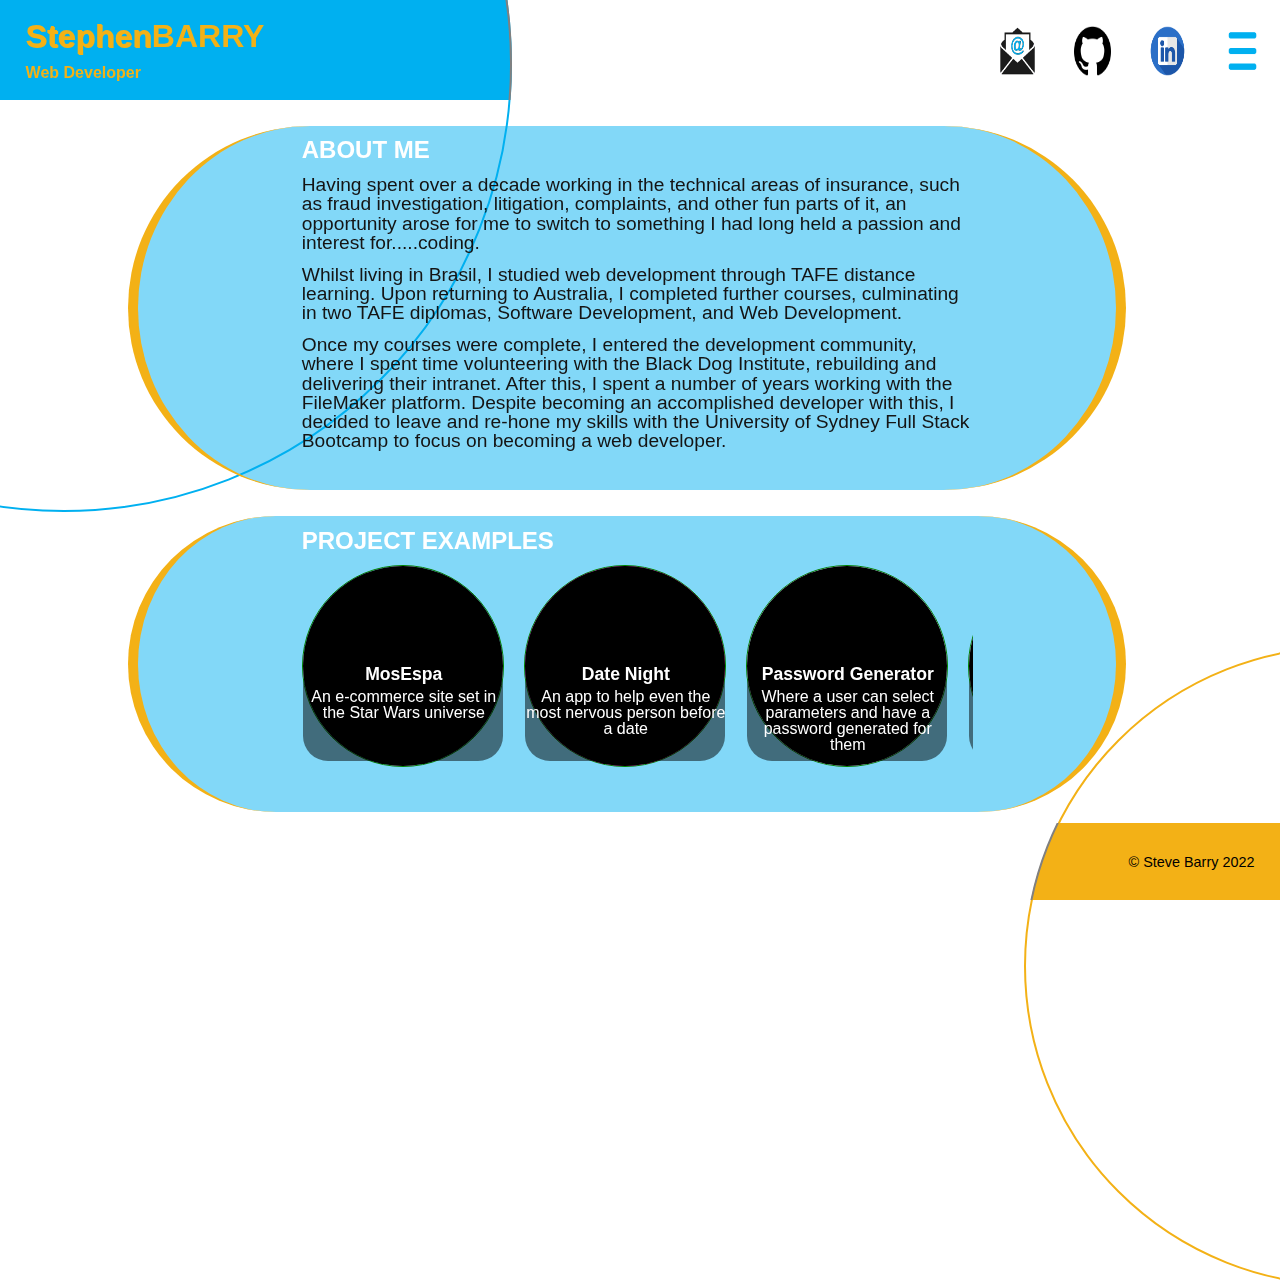
==== index.html @ 21e608d3 "resume link added, contact details added on modal, deleted old main css, renamed test to main" ====
<!DOCTYPE html>
<html lang="en">
<head>
    <meta charset="UTF-8">
    <meta http-equiv="X-UA-Compatible" content="IE=edge">
    <meta name="viewport" content="width=device-width, initial-scale=1.0">
    <title>Stephen Barry</title>

    <link rel="stylesheet" type="text/css" href="./assets/css/reset.css"/>
    <link rel="stylesheet" type="text/css" href="./assets/css/var.css"/>    
    <link rel="stylesheet" type="text/css" href="./assets/css/key.css"/>  
    <link rel="stylesheet" type="text/css" href="./assets/css/bg.css"/>      
    <link rel="stylesheet" type="text/css" href="./assets/css/main.css"/>
    <link rel="stylesheet" type="text/css" href="./assets/css/scroll.css"/> 
    <link rel="stylesheet" type="text/css" href="./assets/css/media.css"/>   
    <link rel="stylesheet" type="text/css" href="./assets/css/modal.css"/>    
    <link rel="icon" type="image/x-icon" href="./assets/images/favicon.ico">
</head>
<body>
    <div id="bgBody"></div>
    <div id="ball1"></div>
    <div id="ball2"></div>
    <header>
        <div id="ball3"></div>
        <div id="hdBody"></div>

        <h1>
            <span id="fName">Stephen</span><span id="lName">BARRY</span>
        </h1>
        <h2>
            Web Developer
        </h2>

        <div id="contact">
            <div class="contactIcon">
                <a href="mailto:nbs5000.dev@gmail.com"><img class="contactImg" src="./assets/images/email.png" alt="Email Icon"></a>
            </div>
            <div class="contactIcon">
                <a href="https://github.com/NBS5000" target="_blank"><img class="contactImg" src="./assets/images/github.png" alt="Github Icon"></a>
            </div>
            <div class="contactIcon">
                <a href="https://www.linkedin.com/in/stephen-barry-676306108/" target="_blank"><img class="contactImg" src="./assets/images/linkedin.png" alt="LinkedIn Icon"></a>
            </div>
            <div class="contactIcon" id="burger2">
                <img class="contactImg" src="./assets/images/burger.png" alt="Burger Icon">
            </div>
        </div>
        <div id="burger">
            <div class="contactIcon">
                <img class="contactImg" src="./assets/images/burger.png" alt="Email Icon">
            </div>
            
        </div>
    </header>

        <div id="mainContent">

            <div id="about">
                <h3>ABOUT ME</h3>
                <p class="aboutP">Having spent over a decade working in the technical areas of insurance, such as fraud investigation, 
                    litigation, complaints, and other fun parts of it, an opportunity arose for me to switch to something 
                    I had long held a passion and interest for.....coding.</p>
                <p class="aboutP">Whilst living in Brasil, I studied web development through TAFE distance learning. Upon returning to Australia, 
                    I completed further courses, culminating in two TAFE diplomas, Software Development, and Web Development.</p>
                <p class="aboutP">Once my courses were complete, I entered the development community, where I spent time volunteering with the 
                    Black Dog Institute, rebuilding and delivering their intranet. After this, I spent a number of years working 
                    with the FileMaker platform. Despite becoming an accomplished developer with this, I decided to leave and re-hone 
                    my skills with the University of Sydney Full Stack Bootcamp to focus on becoming a web developer.</p>
            </div>
            <div id="code">
                <h3>PROJECT EXAMPLES</h3>
                <div id="displayList" class="scroll">
                    <div class="itemBox">
                        <div class="circle">
                            <img class="itemImg" src="./assets/images/mosEspa.png" alt="">
                        </div>
                        <div class="itemText">
                            <h4 class="itemH4">MosEspa</h4>
                            <p class="itemP">An e-commerce site set in the Star Wars universe</p>
                        </div>
                        <button class="projViewBtn" data-value="mosEspa"></button>
                    </div>
                    <div class="itemBox">
                        <div class="circle">
                            <img class="itemImg" src="./assets/images/dateNight.png" alt="">
                        </div>
                        <div class="itemText">
                            <h4 class="itemH4">Date Night</h4>
                            <p class="itemP">An app to help even the most nervous person before a date</p>
                        </div>
                        <button class="projViewBtn" data-value="dateNight"></button>
                    </div>
                    <div class="itemBox">
                        <div class="circle">
                            <img class="itemImg" src="./assets/images/password.png" alt="">
                        </div>
                        <div class="itemText">
                            <h4 class="itemH4">Password Generator</h4>
                            <p class="itemP">Where a user can select parameters and have a password generated for them</p>
                        </div>
                        <button class="projViewBtn" data-value="password"></button>
                    </div>
                    <div class="itemBox">
                        <div class="circle">
                            <img class="itemImg" src="./assets/images/quiz.png" alt="">
                        </div>
                        <div class="itemText">
                            <h4 class="itemH4">Quiz Time!</h4>
                            <p class="itemP">A timed, Star Wars themed quiz, with multiple choice questions and a high score leaderboard</p>
                        </div>
                        <button class="projViewBtn" data-value="quizTime"></button>
                    </div>
                    <div class="itemBox">
                        <div class="circle">
                            <img class="itemImg" src="./assets/images/theWeather.png" alt="">
                        </div>
                        <div class="itemText">
                            <h4 class="itemH4">The Weather</h4>
                            <p class="itemP">An app where a user can enter a location and get the current and upcoming weather</p>
                        </div>
                        <button class="projViewBtn" data-value="weather"></button>
                    </div>

                    <div class="itemBox">
                        <div class="circle">
                            <img class="itemImg" src="./assets/images/scheduler.png" alt="">
                        </div>
                        <div class="itemText">
                            <h4 class="itemH4">Scheduler</h4>
                            <p class="itemP">A scheduler to track the days events</p>
                        </div>
                        <button class="projViewBtn" data-value="scheduler"></button>
                    </div>

                    <div class="itemBox">
                        <div class="circle">
                            <img class="itemImg" src="./assets/images/cricket.png" alt="">
                        </div>
                        <div class="itemText">
                            <h4 class="itemH4">Cricket</h4>
                            <p class="itemP">Fancy a game?</p>
                        </div>
                        <button class="projViewBtn"></button>
                    </div>
                </div>


            </div>
            <!-- Menu Modal -->
            <div id="myModal_menu" class="modal">
                <!-- Modal content -->
                <div class="modal-content">
                    <div id = "container_menu">         
                        <h3>Contact Me</h3>   
                        <div class="modalContact">
                            <div class="contactIcon">
                                <a class="modContactLink" href="mailto:nbs5000.dev@gmail.com">
                                    <img class="contactImg" src="./assets/images/email.png" alt="Email Icon">
                                    <p class="contactP">nbs5000.dev@gmail.com</p>
                                </a>
                            </div>
                        </div>
                        <div class="modalContact">
                            <div class="contactIcon">
                                <a class="modContactLink" href="https://github.com/NBS5000" target="_blank">
                                    <img class="contactImg" src="./assets/images/github.png" alt="Github Icon">
                                    <p class="contactP">nbs5000</p>
                                </a>
                            </div>
                        </div>
                        <div class="modalContact">
                            <div class="contactIcon">
                                <a class="modContactLink" href="https://www.linkedin.com/in/stephen-barry-676306108/" target="_blank">
                                    <img class="contactImg" src="./assets/images/linkedin.png" alt="LinkedIn Icon">
                                    <p class="contactP">https://www.linkedin.com/in/stephen-barry-676306108/</p>
                                </a>
                            </div>
                        </div>
                        <div class="modalContact">
                            <div class="contactIcon">
                                <a class="modContactLink" href="https://www.google.com/maps/place/Terrigal+NSW+2260/@-33.4457731,151.4113257,14z/data=!3m1!4b1!4m5!3m4!1s0x6b72b58677fc5889:0x5017d681632de80!8m2!3d-33.448011!4d151.444461" target="_blank">
                                    <img class="contactImg" src="./assets/images/map.png" alt="Google Maps Icon">
                                    <p class="contactP">Terrigal, NSW</p>
                                </a>
                            </div>
                        </div>
                        <div class="modalContact">
                            <div class="contactIcon">
                                <a class="modContactLink" href="https://docs.google.com/document/d/1rUfsYP4VY3RjZRth_pvh2s8ZYj7r6FfjqfcYySy1COc/edit?usp=sharing" target="_blank">
                                    <img class="contactImg" src="./assets/images/resume.png" alt="Resume Icon">
                                    <p class="contactP">Steve Barry - Resume</p>
                                </a>
                            </div>
                        </div>
                    </div>
                </div>
            </div>
            <!-- ............ -->
        </div>
    <footer>
        <div id="ball4"></div>
        <div id="ftBody"></div>
        <h5>&copy; Steve Barry 2022</h4>

    </footer>

    <script src="./assets/js/scroll.js"></script>
    <script src="./assets/js/modal.js"></script>
</body>
</html>
---- assets/css/var.css ----
/*
CSS file for variables
- Steve Barry -
*/

:root{
    --h_color: rgb(0, 176, 240);   /*  00aff0  */
    --firstColor: rgb(0, 176, 240);
    --secondColor: grey;
    /* --thirdColor:  #D88B3E;       */
    --thirdColor: #F3B116;
    --bx_shadow: 5px 5px 15px grey;
    --tx_shadow: 1px 1px 3px dimgray;
}
---- assets/css/key.css ----
@keyframes ball1 {
    /* 0%   {border: 2px solid var(--firstColor); top: -30vw;}
    50%  {border: 2px solid var(--thirdColor); top: 8vw;}
    100% {border: 2px solid var(--firstColor); top: -30vw;} */
    0%   {top: -30vw;}
    50%  {top: 8vw;}
    100% {top: -30vw;}
}
@keyframes ball2 {
    /* 0%   {border: 2px solid var(--thirdColor); bottom: -30vw;}
    50%  {border: 2px solid var(--firstColor); bottom: 8vw;}
    100% {border: 2px solid var(--thirdColor); bottom: -30vw;} */
    0%   {bottom: -30vw;}
    50%  {bottom: 8vw;}
    100% {bottom: -30vw;}
}
@keyframes ball3 {
    0%   {border: 2px solid var(--secondColor); top: -30vw;}
    50%  {border: 2px solid var(--thirdColor); top: 8vw;}
    100% {border: 2px solid var(--secondColor); top: -30vw;}
}

@keyframes ball4 {
    0%   {border: 2px solid var(--thirdColor); bottom: -30vw;}
    50%  {border: 2px solid var(--firstColor); bottom: 8vw;}
    100% {border: 2px solid var(--thirdColor); bottom: -30vw;}
}
@keyframes nameH1 {
    0%   {color: white;}
    25%  {color: white;}
    35%  {color: var(--secondColor);}
    
    55%  {color: var(--secondColor);}
    60%  {color:white;}
    100% {color:white;}
}
@keyframes lName {
    0%   {text-shadow: 1px 1px var(--secondColor);}
    25%  {text-shadow: 1px 1px var(--secondColor);}
    35%  {text-shadow: 1px 1px var(--firstColor);}
    
    55%  {text-shadow: 1px 1px var(--firstColor);}
    60%  {text-shadow: 1px 1px var(--secondColor);}
    100% {text-shadow: 1px 1px var(--secondColor);}
}


@keyframes bwFont{
    0%   {color:black;text-shadow: 0 0 1px white;}
    40%  {color:black;text-shadow: 0 0 1px white;}
    50%  {color:white;text-shadow: 0 0 1px black;}
    90%  {color:white;text-shadow: 0 0 1px black;}
    100% {color:black;text-shadow: 0 0 1px white;}
}

@keyframes copy {
    0%   {color: white;}
    20%  {color: white;}
    30%  {color: var(--thirdColor);}
    
    55%  {color: var(--thirdColor);}
    60%  {color:white;}
    100% {color:white;}
}

@keyframes copy550{
    0%   {color: var(--thirdColor);}
    100% {color: var(--thirdColor);}
}
---- assets/css/bg.css ----
#bgBody{
    min-width: 100%;
    min-height: 100%;
    object-fit: cover;
    position: fixed;
    left: 0;
    right: 0;
    top: 0;
    bottom: 0;
    z-index: -1;
}

#ball1{
    border: 2px solid var(--firstColor);
    position: absolute;
    z-index: -5;
    animation-name: ball1;
}
#ball3{
    background-color: var(--firstColor);
    border: 2px solid var(--secondColor);
    position: relative;
    z-index: 1;
    animation-name: ball3;
    overflow:hidden;
}
#ball1, #ball3{
    height: 70vw;
    width: 70vw;
    border-radius: 50%;
    top: -30vw;
    left: -30vw;
    animation-duration: 40s;
    animation-iteration-count: 999;
}
#ball2, #ball4{
    height: 50vw;
    width: 50vw;
    border-radius: 50%;
    bottom: -30vw;
    right: -30vw;
    z-index: -5;
    position: absolute;
    animation-duration: 60s;
    animation-iteration-count: 999;
}   
#ball2{
    border: 2px solid var(--thirdColor);
    animation-name: ball2;
    overflow:hidden;
    bottom: -37vw;
}
#ball4{
    background-color: var(--thirdColor);
    border: 2px solid var(--secondColor);
    animation-name: ball4;
    overflow:hidden;
}
---- assets/css/main.css ----
body{
    width: 100%;
    /* height: 100%; */
    background-color: white;
    background-repeat: repeat;
    font-family: Arial, Helvetica, sans-serif;
    overflow:hidden;
    position: fixed;
}

header{
    width: 100%;
    height: 100px;
    overflow:hidden;
    position: flex;
    z-index: 2;
}
#mainContent{
    width: 80%;
    
    margin: 0 auto;
    display: flex;
    flex-wrap: wrap;
    position: relative;
}

h1,h2{
    margin-top: 20px;
    margin-left: 2vw;
    z-index: 6;
    float: left;
    top: 0;
    position: fixed;
    height: 150px;
    width: 300px;
    color: var(--thirdColor);
    font-size: 200%;
    animation-name: nameH1;
    animation-duration: 40s;
    animation-iteration-count: 999;
}
h2{
    font-size: 100%;
    margin-top: 65px;
}
#about, #code{
    position: relative;
    margin-top: 2vw;
    width: 50%;
    border-right: 10px solid #F3B116;
    border-left: 10px solid #F3B116;
    padding-bottom: 27px;
    justify-content: center;
    background: #01b0f07d;
    border-radius: 288px;
    width: 78vw;
    align-items: center;
    padding-left:20px;
}
.aboutP{
    position: relative;
    margin: 0 auto;
    margin-bottom: 1vw;
    display: block;
    width: 70%;
    color: rgb(20, 20, 20);
    font-weight: 100;
    font-size: 120%;
    
}
h3{
    margin: 1vw auto;
    color: white;
    font-size: 150%;
    display: block;
    width: 70%;
    
}
#fName{
    text-shadow: 1px 1px var(--thirdColor);
}
#lName{
    /* text-shadow: 1px 1px var(--secondColor); */
    animation-name: lName;
    animation-duration: 40s;
    animation-iteration-count: 999;
}

#contact{
    margin-top: 2vw;
    z-index: 6;
    float: right;
    top: 0;
    right: 0;
    position: absolute;
    height: 150px;
    width: 300px;
    display: flex;
}
#burger{
    margin-top: 2vw;
    z-index: 6;
    float: right;
    top: 0;
    right: 0;
    position: absolute;
    height: 150px;
    width: 300px;
    display: none;
}
.contactIcon{
    width: 100px;
    max-width: 100px;
    height: fit-content;
    margin: 0 auto;
    text-align: center;
}
.contactImg{
    height: 50px;
    width: 50%;
}

footer{
    width: 100%;
    height: 6vw;
    overflow:hidden;
    position: fixed;
    bottom: 0;
    z-index: 12;
}
h5{
    font-size: 90%;
    font-weight: 100;
    float: right;
    margin-top: 2.5vw;
    margin-right: 2vw;
    line-height: 100%;
    display: block;
    animation-name: copy;
    animation-duration: 60s;
    animation-iteration-count: 999;
}

.projViewBtn{
    border: none; 
    /* background-color:rgba(0, 0, 0, 0);  */
    background-color: black;
    margin-left: -100%;
    position: absolute;
    height: 100%;
    width: 100%;
    border-radius:50%;
}
---- assets/css/scroll.css ----
.scroll::-webkit-scrollbar {
    background:transparent;
    height: 8px;
}

.scroll::-webkit-scrollbar-thumb:horizontal {
    background-color: var(--thirdColor);    
    border-radius: 10px;  
    border: 1px solid var(--firstColor); 
    height: 5px;
}
.scroll::-webkit-scrollbar-corner {
    background-color: rgba(0, 0, 0, 0);
}


#displayList{
    display: flex;
    width: 70%;
    flex-direction: row;
    flex-wrap: nowrap;
    overflow-x: auto;
    white-space: nowrap;
    height: 220px;
    margin: 0 auto;
}


.itemBox{
    height:202px;
    width: 202px;
    border: 1px solid green;
    border-radius: 50%;
    margin-right: 20px;
    position: relative;
} 
.circle { 
    display: inline-block; 
    position: relative; 
    width: 200px; 
    height: 200px; 
    overflow: hidden; 
    border-radius: 50%; 
} 
.circle img { 
    width: 100%;
    height: 100%; 
}
.itemH4{
    position: absolute;
    margin-top: 5px;
    font-size: 110%;
    width: 202px;
    text-align: center;
    z-index: 5;
    color: white;
    white-space: initial;
}
.itemText{
    background-color: rgba(0,0,0,0.5);
    /* border: 1px 1px solid black; */
    border-radius: 25px;
    z-index: 5;
    position: absolute;
    bottom: 5px;
    height: 50%;
    width: 100%;
}

.itemP{
    position: absolute;
    top: 28px;
    width: 202px;
    text-align: center;
    z-index: 5;
    color: white;
    white-space: initial;
}
---- assets/css/media.css ----
/*
Weather dashboard
- Steve Barry -
Media CSS file
*/


@media screen and (max-width:850px) and (min-width:450px) {
    
}
@media screen and (max-width:550px) {
    body{
        overflow-y: visible;
    }
    footer{
        background-color: white; 
    }
    h5{
        width: 100%;
        text-align: center;
        font-weight: bold;
        height: 100%;
        display: block;
        color: var(--thirdColor);
        animation-name: copy550;
        animation-duration: 60s;
        animation-iteration-count: 999;
        margin:1%;
    }
    .aboutP{
        margin-bottom: 3vw;
        width: 85%;
        font-size: 110%;
        text-align: center;
    }
    
    h3{
        margin: auto 0;
        font-size: 130%;
        display: inline-block;
        width: 85%;
        text-align: center;
    }
    #about, #code{
        margin-top: 4vw;
        width: 50%;
        border-right: 10px solid #F3B116;
        border-left: 10px solid #F3B116;
        padding-bottom: 27px;
        justify-content: center;
        background: #01b0f07d;
        border-radius: 100px;
        width: 78vw;
        align-items: center;
        padding-left:20px;
    }
    #contact{
        display: none;
    }
    #burger{
        display: block;
        float: right;
        width: fit-content;
    }
    .contactIcon{
        margin: 0;
    }
}
---- assets/css/modal.css ----
/*
Project 1
Date Night
- Steve Barry -
- Samer Balee - Mona Mahmoud - Joel Shewan -
Modal CSS file 
Taken from w3schools, linked with modal section in HTML and modal.js*/

/* The Modal (background) */
.modal {
    display: none; /* Hidden by default */
    position: fixed; /* Stay in place */
    z-index: 1; /* Sit on top */
    padding-top: 100px; /* Location of the box */
    left: 0;
    top: 0;
    width: 100%; /* Full width */
    height: 100%; /* Full height */
    overflow: auto; /* Enable scroll if needed */
    background-color: rgb(0,0,0); /* Fallback color */
    background-color: rgba(0,0,0,0.4); /* Black w/ opacity */
    text-align: center;
}
/* Modal Content */
.modal-content {
    background-color: #fefefe;
    margin: auto;
    padding: 20px;
    border: 1px solid #888;
    width: 390px;
    border-radius: 25px;
}

#container_menu{
    display: flex;
    flex-wrap: wrap;
}
.conCan{
    margin: 0 25px;
    width: 100px;
    height: 40px;
    border-radius: 20px;
    border: solid 1px black;
    background-color: var(--h_color);
    color: white;
    font-weight: bold;
    font-size: 120%;
    transition: 0.5s;
}

.modal-content a{
    text-decoration: none;
    color: var(--firstColor);
    width: 100%;
}
.modal-content .contactIcon{
    width: 100%;
    max-width: 100%;
}
.modal-content .contactImg{
    max-width: 50px;
}
.modal-content h3{
    color: var(--firstColor);
    text-align: center;
    margin: 0 auto;
    margin-bottom:20px;
}


.modalContact{
    width: 100%;
    margin-bottom: 10px;
}
.modContactLink{
    display: flex;
    flex-wrap: nowrap;
    justify-content:space-between;
}
.contactP{
    display: inline-block;
    height: 50px;
    margin-left: 20px;
    margin-top: 17px;
    text-align: left;
    width: 290px;
}
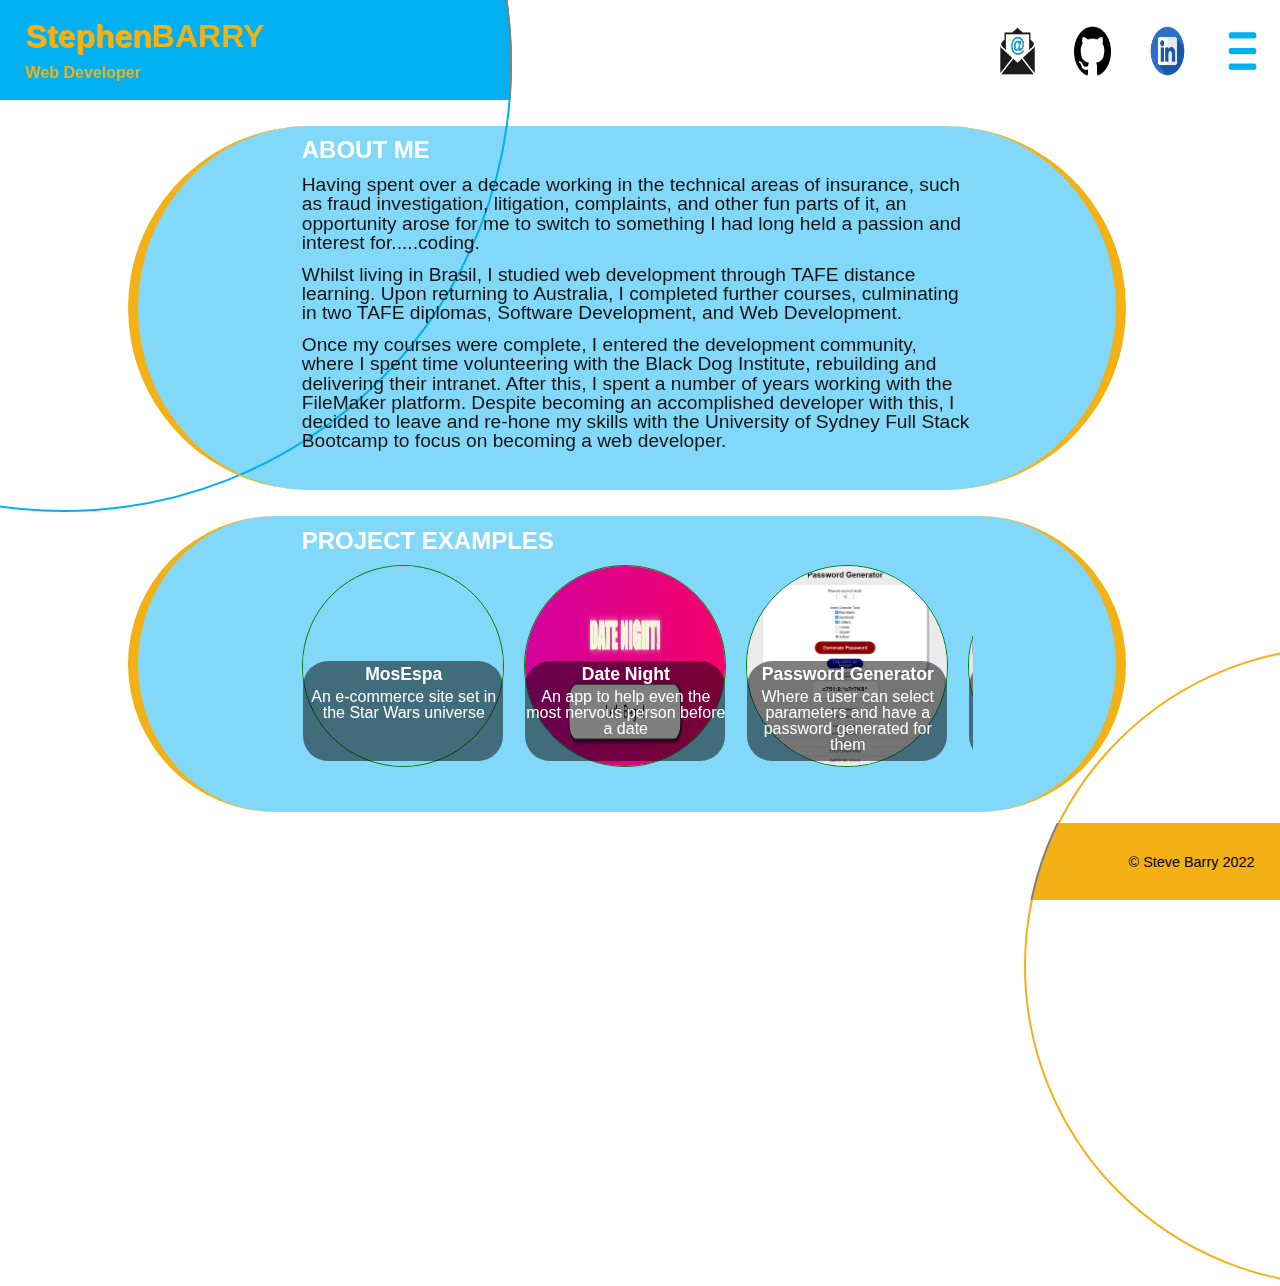
==== commit 1d820273: "adjustments to modal and sizes, cancel and off target now work correctly, pdf of cv added for downlo" ====
--- a/index.html
+++ b/index.html
@@ -98,7 +98,7 @@
                             <h4 class="itemH4">Password Generator</h4>
                             <p class="itemP">Where a user can select parameters and have a password generated for them</p>
                         </div>
-                        <button class="projViewBtn" data-value="password"></button>
+                        <button class="projViewBtn" data-value="passwordGenerator"></button>
                     </div>
                     <div class="itemBox">
                         <div class="circle">
@@ -185,22 +185,45 @@
                             </div>
                         </div>
                         <div class="modalContact">
-                            <div class="contactIcon">
-                                <a class="modContactLink" href="https://docs.google.com/document/d/1rUfsYP4VY3RjZRth_pvh2s8ZYj7r6FfjqfcYySy1COc/edit?usp=sharing" target="_blank">
+                            <div id="optionsCV" class="contactIcon">
+                                <a id="viewCV" class="modContactLink" href="https://docs.google.com/document/d/1rUfsYP4VY3RjZRth_pvh2s8ZYj7r6FfjqfcYySy1COc/edit?usp=sharing" target="_blank">
                                     <img class="contactImg" src="./assets/images/resume.png" alt="Resume Icon">
-                                    <p class="contactP">Steve Barry - Resume</p>
-                                </a>
-                            </div>
-                        </div>
-                    </div>
+                                    <p id="viewCvP" class="contactP">Steve Barry - Resume</p>
+                                </a>
+                                <a id="downCV" class="modContactLink" href="./assets/doc/SteveBarry_CV.pdf" download>
+                                    <img id="downCvImg" class="contactImg" src="./assets/images/download.png" alt="Download Icon">
+                                </a>
+                            </div>
+                        </div>
+                    </div>
+                    <button id="canx" class="modBtn canx" target="_blank">Cancel</button>
                 </div>
             </div>
             <!-- ............ -->
+
+
+                <!-- The Modal -->
+    <div id="myModal_proj" class="modal">
+        <!-- Modal content -->
+        <div class="modal-content_proj">
+            <h5 id="modalTitle"></h5>
+            <p id="modalAbout"></p>
+            <div id="frameDiv">
+                <iframe id="modalView" src="" frameborder="0"></iframe>
+            </div>
+            <div id="projBtnSet">
+                <button id="visit" class="modBtn" onclick="visitPage()" value="">Visit</button>
+                <button id="git" class="modBtn" onclick="visitGit()" value="">Github</button>
+                <button id="canx" class="modBtn canx" target="_blank">Cancel</button>
+            </div>
+        </div>
+    </div>
+    <!----------------->
         </div>
     <footer>
         <div id="ball4"></div>
         <div id="ftBody"></div>
-        <h5>&copy; Steve Barry 2022</h4>
+        <h5 id="copy">&copy; Steve Barry 2022</h4>
 
     </footer>
 
--- a/assets/css/var.css
+++ b/assets/css/var.css
@@ -7,7 +7,6 @@
     --h_color: rgb(0, 176, 240);   /*  00aff0  */
     --firstColor: rgb(0, 176, 240);
     --secondColor: grey;
-    /* --thirdColor:  #D88B3E;       */
     --thirdColor: #F3B116;
     --bx_shadow: 5px 5px 15px grey;
     --tx_shadow: 1px 1px 3px dimgray;
--- a/assets/css/key.css
+++ b/assets/css/key.css
@@ -1,15 +1,9 @@
 @keyframes ball1 {
-    /* 0%   {border: 2px solid var(--firstColor); top: -30vw;}
-    50%  {border: 2px solid var(--thirdColor); top: 8vw;}
-    100% {border: 2px solid var(--firstColor); top: -30vw;} */
     0%   {top: -30vw;}
     50%  {top: 8vw;}
     100% {top: -30vw;}
 }
 @keyframes ball2 {
-    /* 0%   {border: 2px solid var(--thirdColor); bottom: -30vw;}
-    50%  {border: 2px solid var(--firstColor); bottom: 8vw;}
-    100% {border: 2px solid var(--thirdColor); bottom: -30vw;} */
     0%   {bottom: -30vw;}
     50%  {bottom: 8vw;}
     100% {bottom: -30vw;}
--- a/assets/css/main.css
+++ b/assets/css/main.css
@@ -128,7 +128,7 @@
     bottom: 0;
     z-index: 12;
 }
-h5{
+#copy{
     font-size: 90%;
     font-weight: 100;
     float: right;
@@ -143,8 +143,8 @@
 
 .projViewBtn{
     border: none; 
-    /* background-color:rgba(0, 0, 0, 0);  */
-    background-color: black;
+    background-color:rgba(0, 0, 0, 0); 
+    /* background-color: black; */
     margin-left: -100%;
     position: absolute;
     height: 100%;
--- a/assets/css/modal.css
+++ b/assets/css/modal.css
@@ -10,7 +10,7 @@
 .modal {
     display: none; /* Hidden by default */
     position: fixed; /* Stay in place */
-    z-index: 1; /* Sit on top */
+    z-index: 50; /* Sit on top */
     padding-top: 100px; /* Location of the box */
     left: 0;
     top: 0;
@@ -22,7 +22,7 @@
     text-align: center;
 }
 /* Modal Content */
-.modal-content {
+.modal-content, .modal-content_proj {
     background-color: #fefefe;
     margin: auto;
     padding: 20px;
@@ -30,12 +30,18 @@
     width: 390px;
     border-radius: 25px;
 }
-
+.modal-content_proj{
+    width: 600px;
+    height: 600px;
+    display: flex;
+    flex-wrap: wrap;
+    text-align: center;
+}
 #container_menu{
     display: flex;
     flex-wrap: wrap;
 }
-.conCan{
+.modBtn{
     margin: 0 25px;
     width: 100px;
     height: 40px;
@@ -46,8 +52,10 @@
     font-weight: bold;
     font-size: 120%;
     transition: 0.5s;
+    bottom: 0;
 }
 
+/**** CONTACT MODAL ****/
 .modal-content a{
     text-decoration: none;
     color: var(--firstColor);
@@ -66,8 +74,6 @@
     margin: 0 auto;
     margin-bottom:20px;
 }
-
-
 .modalContact{
     width: 100%;
     margin-bottom: 10px;
@@ -84,4 +90,50 @@
     margin-top: 17px;
     text-align: left;
     width: 290px;
+}
+#optionsCV{
+    width: 100%;
+    display: flex;
+    flex-wrap: nowrap;
+    justify-content: space-between;
+}
+#viewCV{
+    width: 280px;
+}
+#downCV{
+    width: 100%;
+}
+#viewCvP{
+    width: 300px;
+}
+#downCvImg{
+    width: 100%;
+}
+
+
+/**** PROJECT MODAL ****/
+#modalTitle{
+    margin: 0 auto;
+    width: 100%;
+    font-size:200%;
+    font-weight: bold;
+    color: var(--thirdColor);
+}
+#modalAbout{
+    margin: 0 auto;
+    width: 100%;
+}
+#frameDiv{
+    width: 100%;
+    height:60%;
+}
+#modalView{
+    width:90%;
+    height: 100%;
+    top: 0;
+}
+#projBtnSet{
+    width: 100%;
+    display: flex;
+    justify-content: space-between;
 }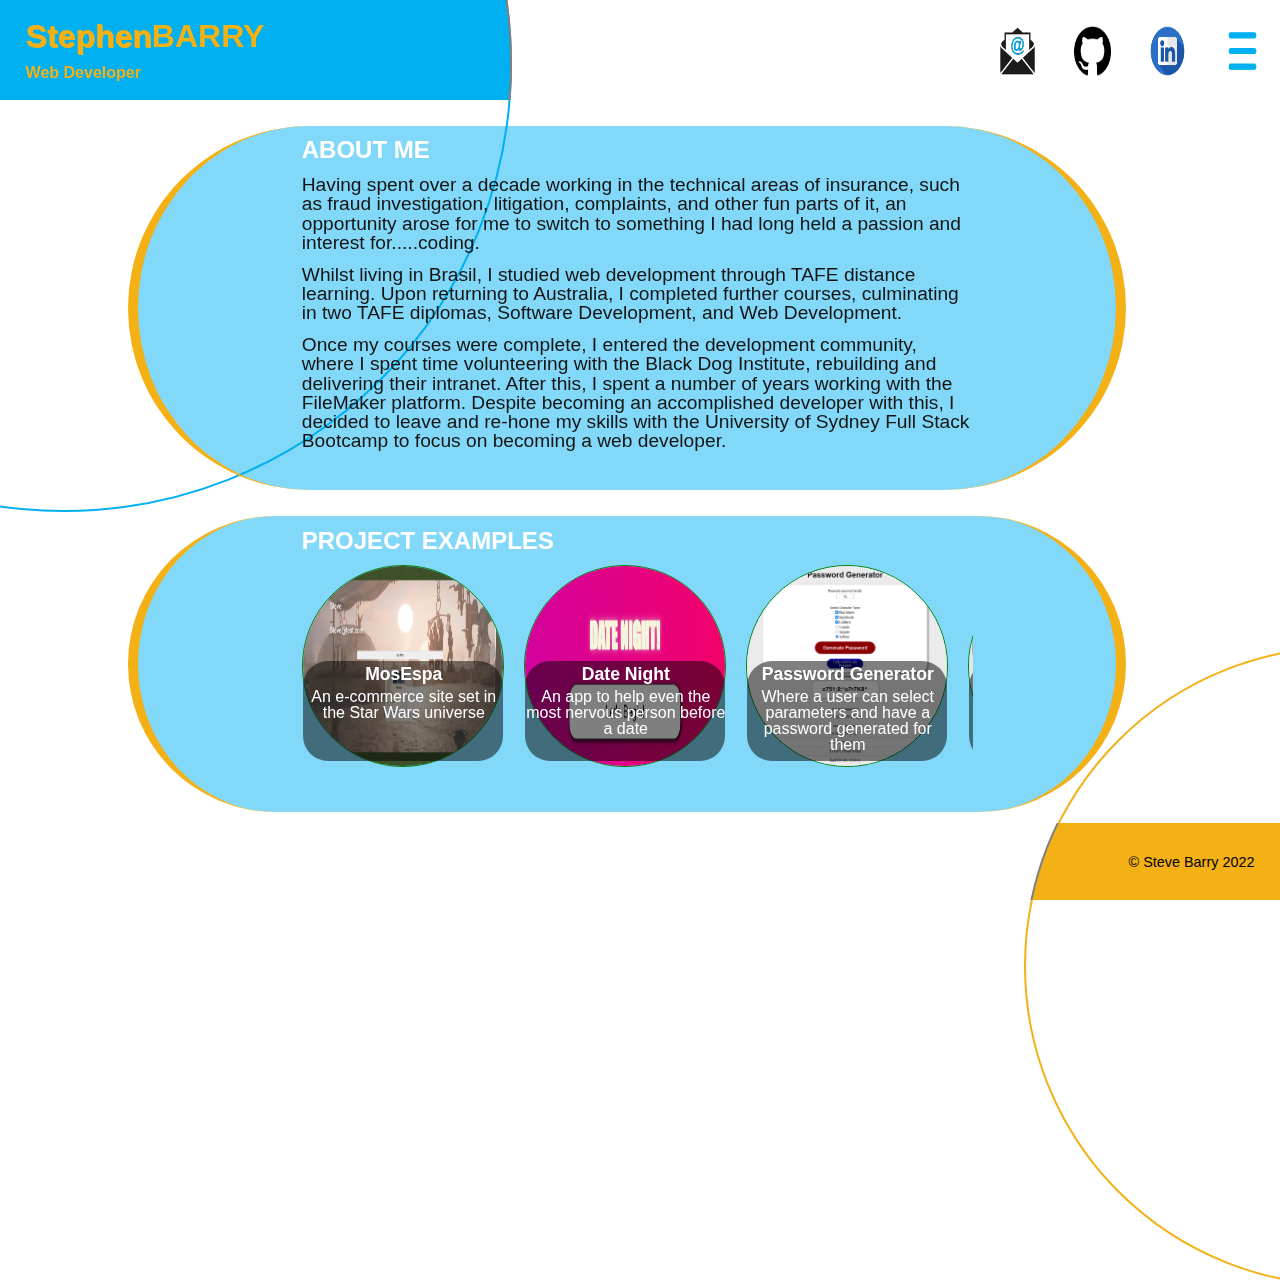
==== commit adc31caf: "changed mos espa to .PNG to display" ====
--- a/index.html
+++ b/index.html
@@ -72,7 +72,7 @@
                 <div id="displayList" class="scroll">
                     <div class="itemBox">
                         <div class="circle">
-                            <img class="itemImg" src="./assets/images/mosEspa.png" alt="">
+                            <img class="itemImg" src="./assets/images/mosEspa.PNG" alt="">
                         </div>
                         <div class="itemText">
                             <h4 class="itemH4">MosEspa</h4>
--- a/assets/css/key.css
+++ b/assets/css/key.css
@@ -4,9 +4,9 @@
     100% {top: -30vw;}
 }
 @keyframes ball2 {
-    0%   {bottom: -30vw;}
-    50%  {bottom: 8vw;}
-    100% {bottom: -30vw;}
+    0%   {bottom: -37vw;}
+    50%  {bottom: 1vw;}
+    100% {bottom: -37vw;}
 }
 @keyframes ball3 {
     0%   {border: 2px solid var(--secondColor); top: -30vw;}
--- a/assets/css/main.css
+++ b/assets/css/main.css
@@ -80,7 +80,6 @@
     text-shadow: 1px 1px var(--thirdColor);
 }
 #lName{
-    /* text-shadow: 1px 1px var(--secondColor); */
     animation-name: lName;
     animation-duration: 40s;
     animation-iteration-count: 999;
--- a/assets/css/media.css
+++ b/assets/css/media.css
@@ -35,10 +35,12 @@
     }
     
     h3{
-        margin: auto 0;
+        margin: 0;
+        margin-top: 25px;
+        margin-bottom: 10px;
         font-size: 130%;
         display: inline-block;
-        width: 85%;
+        width: 100%;
         text-align: center;
     }
     #about, #code{
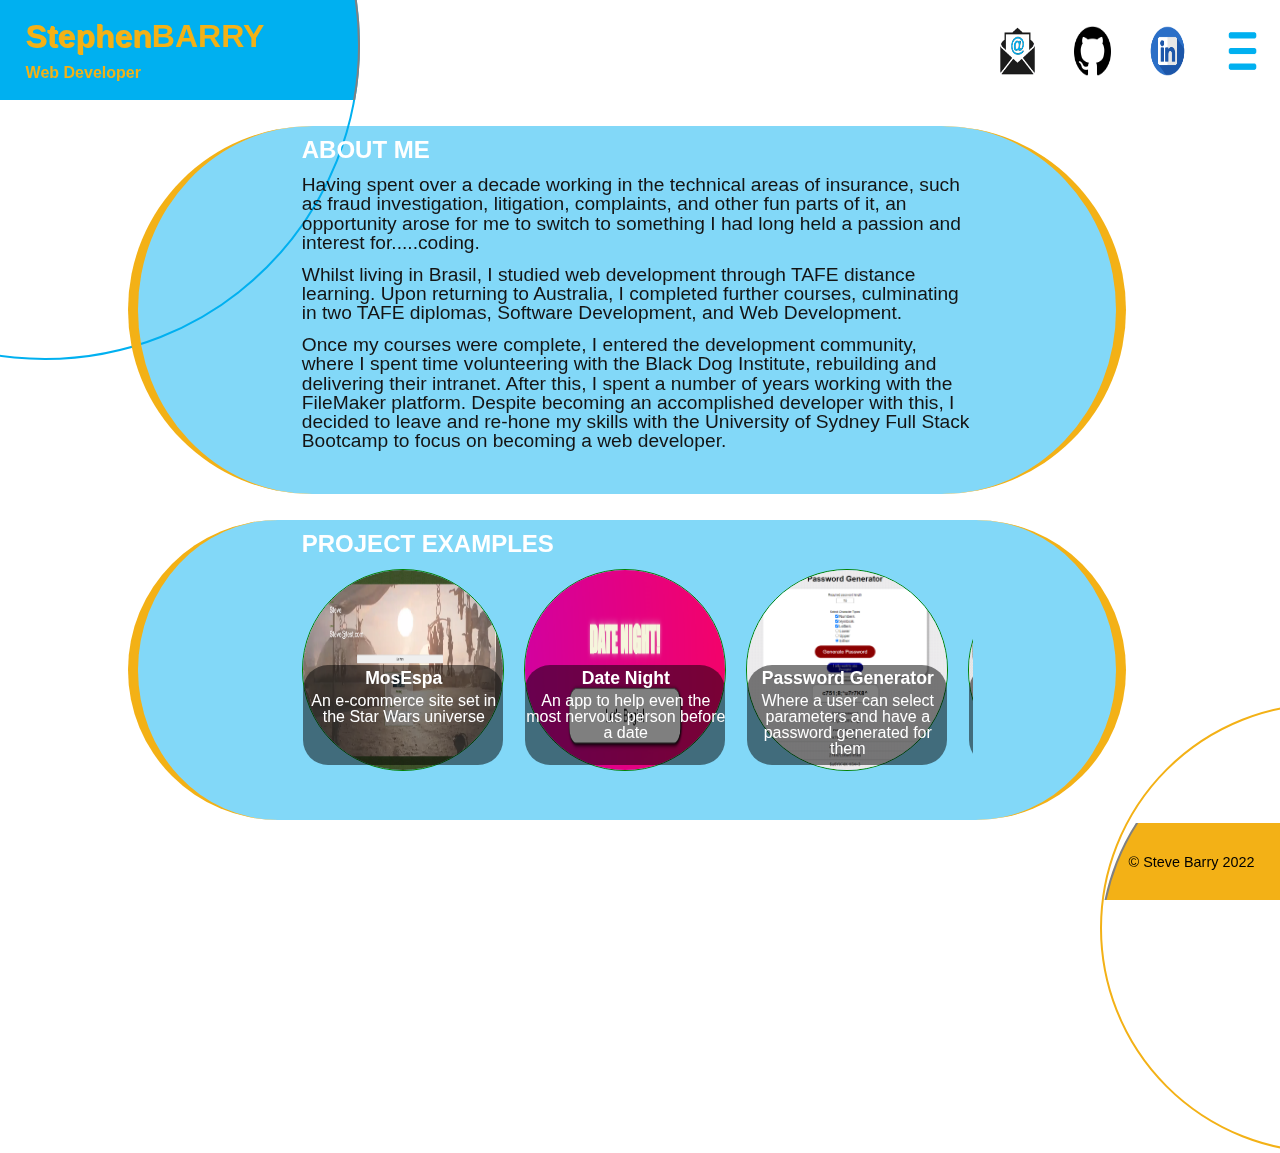
==== commit 9c94b379: "content is now scrollable, adjustment to bg circles, changed to vh from vm" ====
--- a/index.html
+++ b/index.html
@@ -53,7 +53,7 @@
         </div>
     </header>
 
-        <div id="mainContent">
+        <div id="mainContent" class="scroll">
 
             <div id="about">
                 <h3>ABOUT ME</h3>
--- a/assets/css/key.css
+++ b/assets/css/key.css
@@ -1,23 +1,23 @@
 @keyframes ball1 {
-    0%   {top: -30vw;}
-    50%  {top: 8vw;}
-    100% {top: -30vw;}
+    0%   {top: -30vh;}
+    50%  {top: 8vh;}
+    100% {top: -30vh;}
 }
 @keyframes ball2 {
-    0%   {bottom: -37vw;}
-    50%  {bottom: 1vw;}
-    100% {bottom: -37vw;}
+    0%   {bottom: -40vh;}
+    50%  {bottom: -6vh;}
+    100% {bottom: -40vh;}
 }
 @keyframes ball3 {
-    0%   {border: 2px solid var(--secondColor); top: -30vw;}
-    50%  {border: 2px solid var(--thirdColor); top: 8vw;}
-    100% {border: 2px solid var(--secondColor); top: -30vw;}
+    0%   {border: 2px solid var(--secondColor); top: -30vh;}
+    50%  {border: 2px solid var(--thirdColor); top: 8vh;}
+    100% {border: 2px solid var(--secondColor); top: -30vh;}
 }
 
 @keyframes ball4 {
-    0%   {border: 2px solid var(--thirdColor); bottom: -30vw;}
-    50%  {border: 2px solid var(--firstColor); bottom: 8vw;}
-    100% {border: 2px solid var(--thirdColor); bottom: -30vw;}
+    0%   {border: 2px solid var(--thirdColor); bottom: -30vh;}
+    50%  {border: 2px solid var(--firstColor); bottom: 8vh;}
+    100% {border: 2px solid var(--thirdColor); bottom: -30vh;}
 }
 @keyframes nameH1 {
     0%   {color: white;}
--- a/assets/css/bg.css
+++ b/assets/css/bg.css
@@ -25,20 +25,20 @@
     overflow:hidden;
 }
 #ball1, #ball3{
-    height: 70vw;
-    width: 70vw;
+    height: 70vh;
+    width: 70vh;
     border-radius: 50%;
-    top: -30vw;
-    left: -30vw;
+    top: -30vh;
+    left: -30vh;
     animation-duration: 40s;
     animation-iteration-count: 999;
 }
 #ball2, #ball4{
-    height: 50vw;
-    width: 50vw;
+    height: 50vh;
+    width: 50vh;
     border-radius: 50%;
-    bottom: -30vw;
-    right: -30vw;
+    bottom: -30vh;
+    right: -30vh;
     z-index: -5;
     position: absolute;
     animation-duration: 60s;
@@ -48,7 +48,7 @@
     border: 2px solid var(--thirdColor);
     animation-name: ball2;
     overflow:hidden;
-    bottom: -37vw;
+    bottom: -37vh;
 }
 #ball4{
     background-color: var(--thirdColor);
--- a/assets/css/main.css
+++ b/assets/css/main.css
@@ -17,11 +17,13 @@
 }
 #mainContent{
     width: 80%;
-    
+    height: 80vh;
     margin: 0 auto;
     display: flex;
     flex-wrap: wrap;
     position: relative;
+    overflow-y: scroll;
+    overflow-x: hidden;
 }
 
 h1,h2{
--- a/assets/css/scroll.css
+++ b/assets/css/scroll.css
@@ -12,7 +12,9 @@
 .scroll::-webkit-scrollbar-corner {
     background-color: rgba(0, 0, 0, 0);
 }
-
+.scroll::-webkit-scrollbar-thumb:vertical {
+    background-color: transparent;    
+}
 
 #displayList{
     display: flex;
--- a/assets/css/media.css
+++ b/assets/css/media.css
@@ -5,8 +5,11 @@
 */
 
 
-@media screen and (max-width:850px) and (min-width:450px) {
-    
+@media screen and (max-width:1060px) and (min-width:550px) {
+    h3{
+        margin-top: 25px;
+        margin-bottom: 10px;
+    }
 }
 @media screen and (max-width:550px) {
     body{
@@ -15,7 +18,7 @@
     footer{
         background-color: white; 
     }
-    h5{
+    #copy{
         width: 100%;
         text-align: center;
         font-weight: bold;
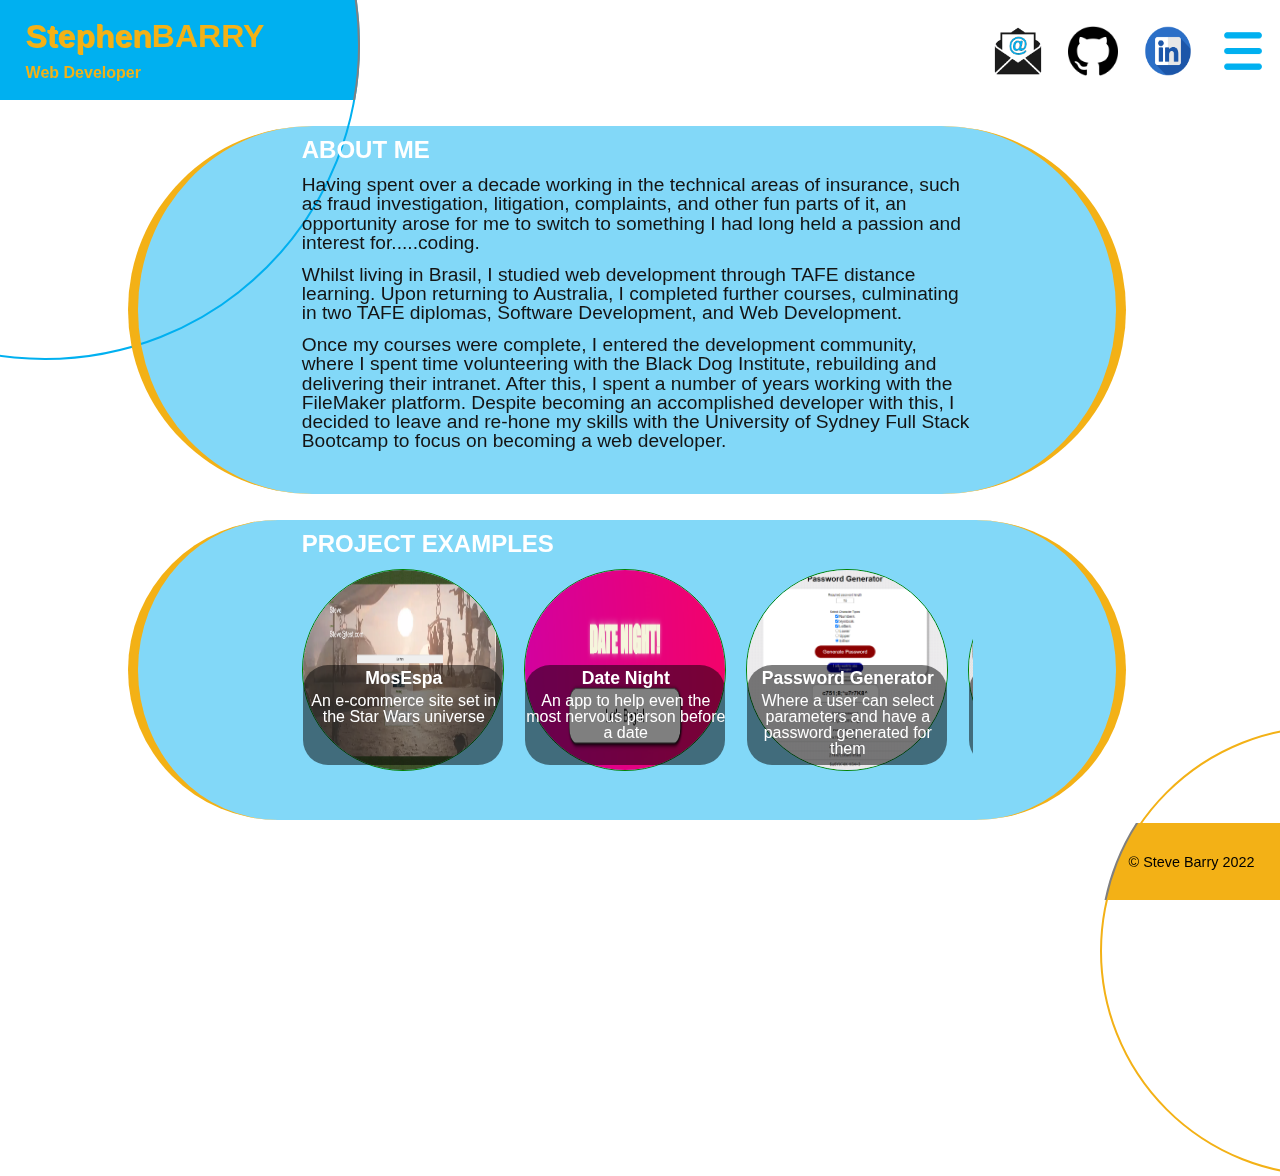
==== commit 889d6e84: "deleted old index page, adjusted padding at bottom of content so projects display correctly" ====
--- a/index.html
+++ b/index.html
@@ -229,5 +229,6 @@
 
     <script src="./assets/js/scroll.js"></script>
     <script src="./assets/js/modal.js"></script>
+    <script src="./assets/js/cricket.js"></script>
 </body>
 </html>--- a/assets/css/key.css
+++ b/assets/css/key.css
@@ -4,9 +4,9 @@
     100% {top: -30vh;}
 }
 @keyframes ball2 {
-    0%   {bottom: -40vh;}
-    50%  {bottom: -6vh;}
-    100% {bottom: -40vh;}
+    0%   {bottom: -39vh;}
+    50%  {bottom: -1vh;}
+    100% {bottom: -39vh;}
 }
 @keyframes ball3 {
     0%   {border: 2px solid var(--secondColor); top: -30vh;}
@@ -56,8 +56,14 @@
     60%  {color:white;}
     100% {color:white;}
 }
-
+/***********    Media keyframes ****/
 @keyframes copy550{
     0%   {color: var(--thirdColor);}
     100% {color: var(--thirdColor);}
+}
+
+@keyframes ball2_1060 {
+    0%   {bottom: -39vh;}
+    50%  {bottom: -1.1vh;}
+    100% {bottom: -39vh;}
 }--- a/assets/css/bg.css
+++ b/assets/css/bg.css
@@ -48,7 +48,7 @@
     border: 2px solid var(--thirdColor);
     animation-name: ball2;
     overflow:hidden;
-    bottom: -37vh;
+    bottom: -39.5vh;
 }
 #ball4{
     background-color: var(--thirdColor);
--- a/assets/css/main.css
+++ b/assets/css/main.css
@@ -118,7 +118,7 @@
 }
 .contactImg{
     height: 50px;
-    width: 50%;
+    width: 50px;
 }
 
 footer{
--- a/assets/css/media.css
+++ b/assets/css/media.css
@@ -5,10 +5,55 @@
 */
 
 
-@media screen and (max-width:1060px) and (min-width:550px) {
+@media screen and (max-width:1060px) and (min-width:900px) {
     h3{
         margin-top: 25px;
         margin-bottom: 10px;
+    }
+    #ball2{
+        animation-name: ball2_1060;
+    }
+    #about, #code{
+        margin-top: 4vw;
+        width: 50%;
+        border-right: 10px solid #F3B116;
+        border-left: 10px solid #F3B116;
+        padding-bottom: 27px;
+        justify-content: center;
+        background: #01b0f07d;
+        border-radius: 180px;
+        width: 78vw;
+        align-items: center;
+        padding-left:20px;
+    }
+}
+@media screen and (max-width:900px) and (min-width:550px) {
+    h3{
+        margin: 0;
+        margin-top: 25px;
+        margin-bottom: 10px;
+        text-align: center;
+        display: inline-block;
+        width: 100%;
+    }
+    .aboutP{
+        margin-bottom: 3vw;
+        width: 70%;
+        font-size: 110%;
+        text-align: justify;
+    }
+    #about, #code{
+        margin-top: 4vw;
+        width: 50%;
+        border-right: 10px solid #F3B116;
+        border-left: 10px solid #F3B116;
+        padding-bottom: 27px;
+        justify-content: center;
+        background: #01b0f07d;
+        border-radius: 100px;
+        width: 78vw;
+        align-items: center;
+        padding-left:20px;
     }
 }
 @media screen and (max-width:550px) {
@@ -17,6 +62,9 @@
     }
     footer{
         background-color: white; 
+    }
+    #mainContent{
+        padding-bottom:100px;
     }
     #copy{
         width: 100%;
@@ -34,7 +82,7 @@
         margin-bottom: 3vw;
         width: 85%;
         font-size: 110%;
-        text-align: center;
+        text-align: justify;
     }
     
     h3{
